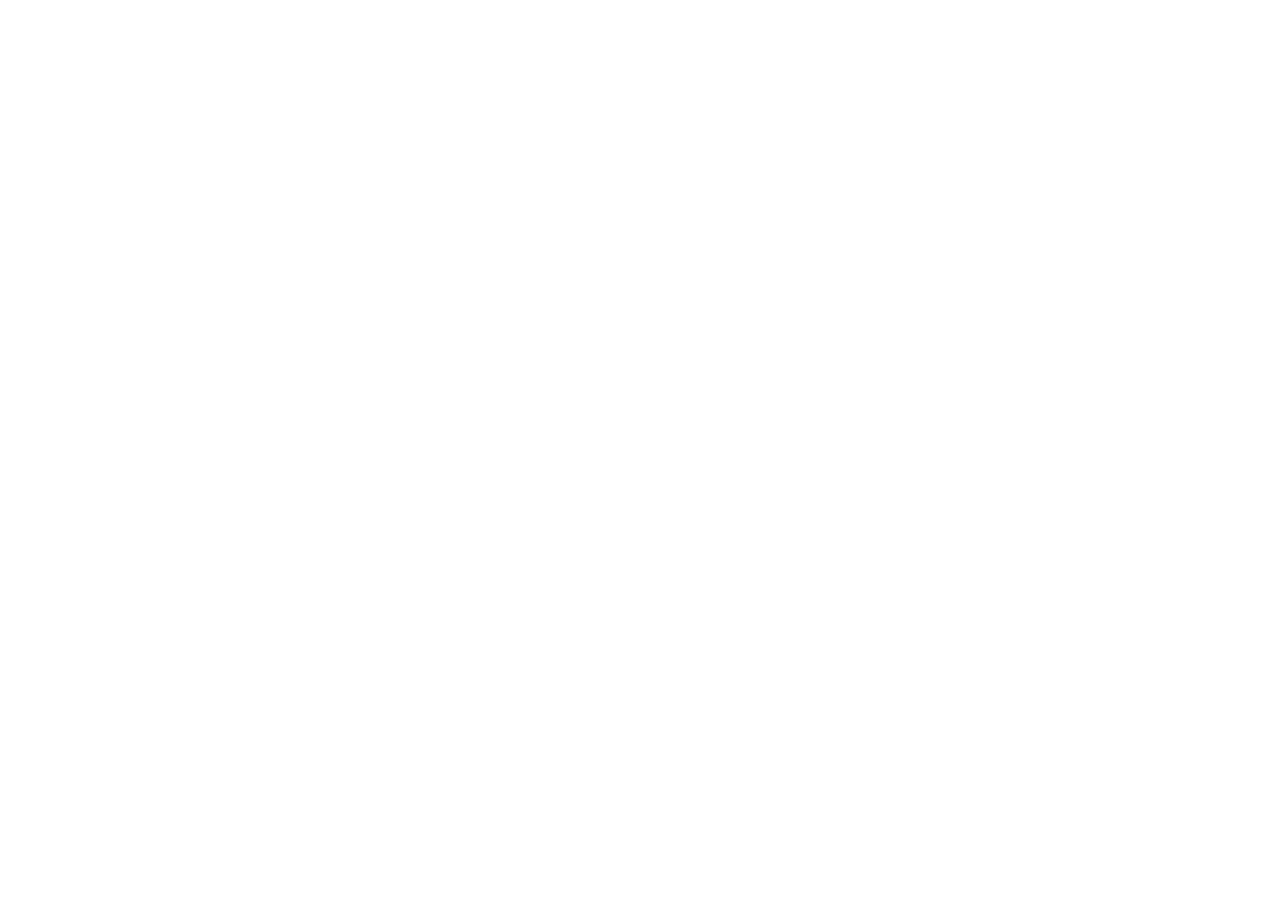
==== index.html @ 30dfacb8 "Uploaded by bro" ====
<!DOCTYPE html>
<html>
	<head>
		<meta charset="UTF-8">
		<title>Epic website</title>
		<link type="text/css" rel="stylesheet" href="style.css">
	</head>
	<body>
	    <div id="wrapper">
	        <div id="header"></div>
	        <div id="content"></div>
	        <div id="footer"></div>
	    </div>
	</body>
</html>
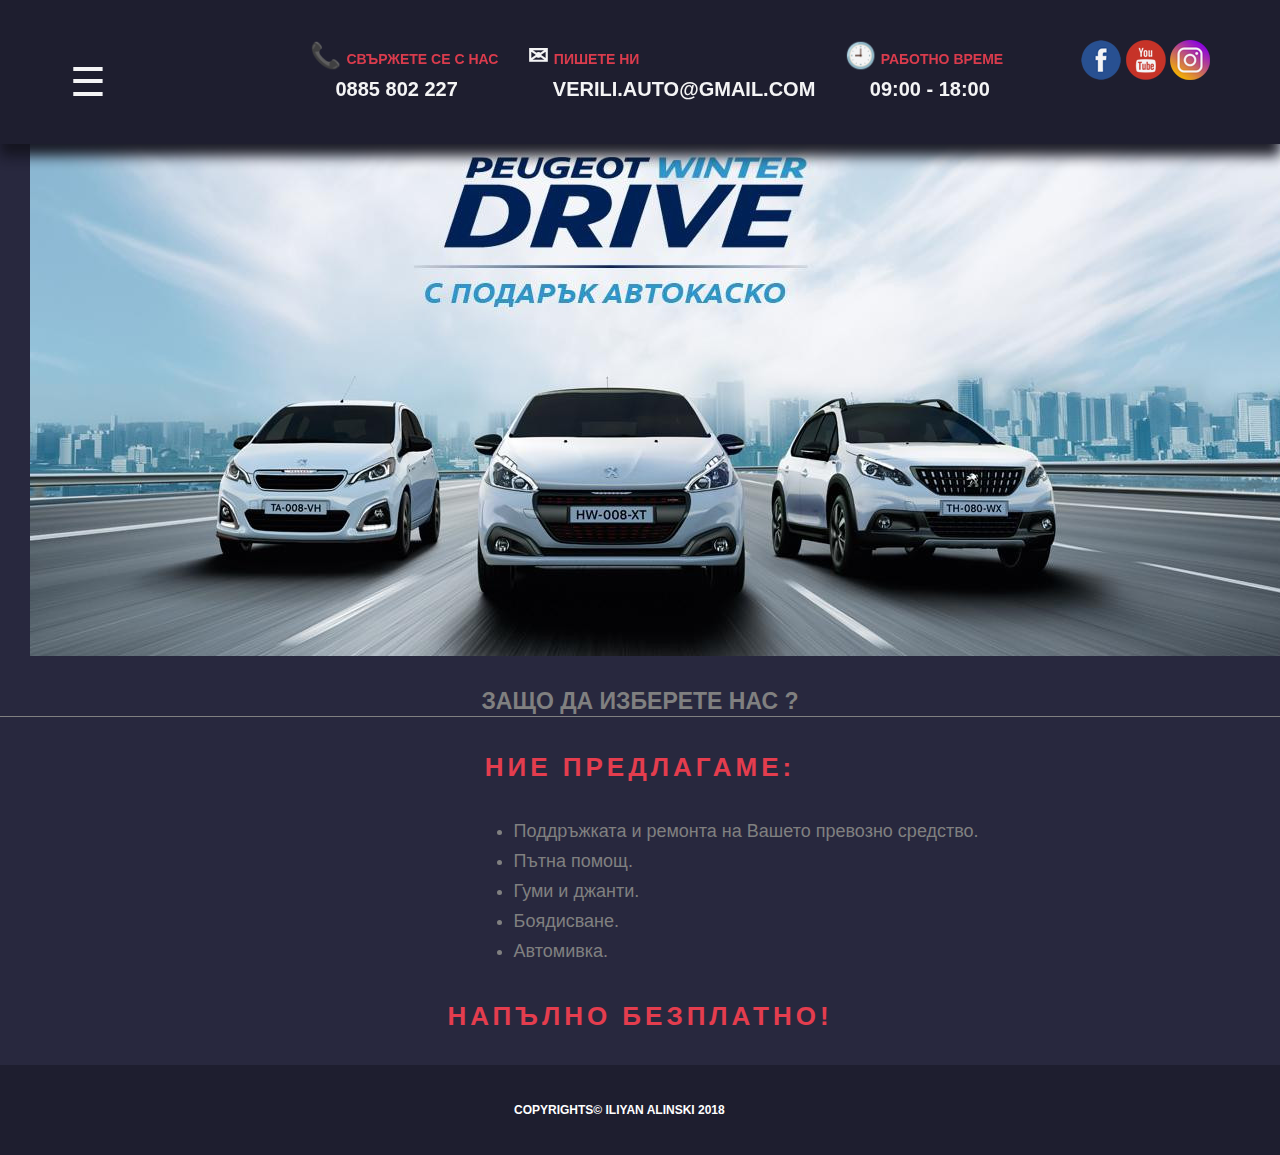
==== commit 5b12670a: "Add files via upload" ====
--- a/index.html
+++ b/index.html
@@ -1,15 +1,82 @@
 <!DOCTYPE html>
 <html>
-	<head>
-		<meta charset="UTF-8">
-		<title>Epic website</title>
-		<link type="text/css" rel="stylesheet" href="style.css">
-	</head>
-	<body>
-	    <div id="wrapper">
-	        <div id="header"></div>
-	        <div id="content"></div>
-	        <div id="footer"></div>
-	    </div>
-	</body>
+<head>
+<link href="https://ajax.googleapis.com/ajax/libs/jquery/3.3.1/jquery.min.js" rel="stylesheet">
+<link type="text/css" rel="stylesheet" href="style.css">
+<head>
+<title>Начало Verili Auto</title>
+</head>
+<body>
+<div id="body">
+
+<div id="header">
+<div id="myNav" class="overlay">
+  <a href="javascript:void(0)" class="closebtn" onclick="closeNav()">&times;</a>
+  <div class="overlay-content">
+    <a href="index.html">НАЧАЛО</a>
+    <a href="#">УСЛУГИ</a>
+    <a href="#">ПИШЕТЕ НИ</a>
+    <a href="aboutindex.html">ЗА НАС</a>
+  </div>
+  </div>
+<span class="menu" onclick="openNav()">&#9776;</span>
+
+
+<div class="contact_us">
+<h6><span>📞</span>СВЪРЖЕТЕ СЕ С НАС</h6>
+<h3 class='number'>0885 802 227<h3>
+</div>
+
+<div class="message_us">
+
+<h6><span>&#9993;</span>ПИШЕТЕ НИ</h6>
+<h3 class='mail'>VERILI.AUTO@GMAIL.COM</h3>
+</div>
+
+<div class="work_time">
+
+<h6><span>🕘</span>РАБОТНО ВРЕМЕ</h6>
+<h3 class='time'>09:00 - 18:00<h3>
+</div>
+<div class="logos">
+
+<a href="https://www.facebook.com/veronika.kocewa" target="_blank"><img class="fb" src="facebook.png"></a>
+<a href="https://www.youtube.com/channel/UCfomgXbvSEkOhVWEf0snIjg?view_as=subscriber" target="_blank"><img class="yt" src="youtube.png"></a>
+<a href="https://www.instagram.com/veronika_1d_69/" target="_blank"><img class="ig" src="instagram.png"></a>
+</div>
+</div>
+
+
+<div id="slider">
+  <img class="mySlides" src="sfa1.jpg">
+  <img class="mySlides" src="sfa2.jpg">
+  <img class="mySlides" src="sfa3.jpg">
+</div>
+
+</div>
+
+<div id="content">
+<h6>ЗАЩО ДА ИЗБЕРЕТЕ НАС ?</h6>
+<h4>Ние предлагаме:</h4>
+<ul>
+
+<li>Поддръжката и ремонта на Вашето превозно средство.</li>
+<li>Пътна помощ.</li>
+<li>Гуми и джанти.</li>
+<li>Боядисване.</li>
+<li>Автомивка.</li>
+</ul>
+<h4>НАПЪЛНО БЕЗПЛАТНО!</h4>
+</div>
+
+<div id="footer">
+<h5>COPYRIGHTS&#169; ILIYAN ALINSKI 2018</h5>
+
+</div>
+
+</div>
+<script src='https://code.jquery.com/jquery-3.1.0.min.js'></script>
+<script src='main.js'></script>
+
+</body>
 </html>--- a/style.css
+++ b/style.css
@@ -0,0 +1,225 @@
+*:focus {
+    outline: none;
+	
+}
+body{
+	margin:0px;
+padding:0px;
+width:100%;
+background-color:  #28283e;
+    font-family: 'Poppins', sans-serif;
+    font-size: 16px;
+    font-weight: 300;
+    line-height: 30px;
+    letter-spacing: 0;
+}
+
+#header{
+background-color: #1e1e2f;
+padding: 10px;
+z-index: 1;
+box-shadow: 0px 12px 12px #14141f;
+opacity: 0.95;
+position: sticky;
+top: 0;
+}
+
+
+body {
+    font-family: 'Lato', sans-serif;
+}
+
+.menu{
+	color: white;
+	font-family: Arial, Helvetica, sans-serif;
+	font-size: 40px;
+	font-weight: 600px;
+    text-transform: uppercase;
+    margin-left: 60px;
+	cursor: pointer;
+	
+}
+
+.overlay {
+    height: 100%;
+    width: 0;
+    position: fixed;
+    z-index: 1;
+    top: 0;
+    left: 0;
+    background-color: rgb(0,0,0);
+    background-color: rgba(0,0,0, 0.9);
+    overflow-x: hidden;
+    transition: 0.5s;
+}
+
+.overlay-content {
+    position: relative;
+    top: 25%;
+    width: 100%;
+    text-align: center;
+    margin-top: 30px;
+}
+
+.overlay a {
+    padding: 8px;
+    text-decoration: none;
+    font-size: 36px;
+    color: #818181;
+    display: block;
+    transition: 0.3s;
+}
+
+.overlay a:hover, .overlay a:focus {
+    color: #f1f1f1;
+}
+
+.overlay .closebtn {
+    position: absolute;
+    top: 20px;
+    right: 45px;
+    font-size: 60px;
+}
+
+@media screen and (max-height: 450px) {  
+  .overlay a {font-size: 20px}  
+  .overlay .closebtn {
+    font-size: 40px;
+    top: 15px;
+    right: 35px;
+  }
+}
+
+h6{
+	color: #e43d4e;
+    text-transform: uppercase;
+	font-size: 14px;
+	font-family: 'Oswald', sans-serif;
+margin: 30px 0px 0px 0px;
+}
+
+h3{
+	color: white;
+	font-family: Arial, Helvetica, sans-serif;
+	font-size: 20px;
+	font-weight: 600px;
+    text-transform: uppercase;
+	margin: 0px 0px 30px 0px;
+}
+h6 span{
+	font-size: 25px;
+	color: white;
+	margin-right: 5px;
+}
+
+h1{
+color: white;
+	font-family: Arial, Helvetica, sans-serif;
+	font-size: 20px;
+	font-weight: 600px;
+    text-transform: uppercase;
+	margin: 0px 0px 30px 0px;	
+}
+
+
+.contact_us, .message_us, .work_time{
+	display: inline-block;
+	padding-right: 25px;
+}
+
+.contact_us{
+	margin-left: 200px;   
+}
+
+.logos{
+float: right;
+margin-top: 30px;
+margin-right: 60px;
+
+
+}
+
+.fb:hover, .yt:hover, .ig:hover{
+	animation-name: hop;
+position: relatieve;
+animation-duration: 0.5s;
+animation-delay: 0s;
+animation-direction: reverse;
+animation-iteration-count: 1;
+animation-timing-tunction: ease-in-out;
+}
+
+@keyframes hop {
+0%   {transform:rotatez(0deg);  left:30px; top:60px;}
+25%  {transform:rotatez(6deg); left:30px; top:60px;}
+50%  {transform:rotatez(-6deg); left:30px; top:60px;}
+75%  {transform:rotatez(6deg); left:30px; top:60px;}
+100% {transform:rotatez(-6deg) left:30px; top:60px;}
+}
+}
+
+span {
+  margin-right: 10px;
+  
+  }
+
+img{
+	cursor: pointer;
+}
+
+.number, .mail, .time{
+	margin-left: 25px;
+}
+
+#slider {
+margin-left : 30px;
+}
+
+#content{
+	
+}
+
+#content h6 {
+	font-size: 23px;
+	color: #808080;
+	border-bottom: 1px solid #808080; 
+	text-align: center;
+}
+
+
+ul{
+margin-left: 37%;
+color: #808080;
+	font-family: Arial, Helvetica, sans-serif;
+	font-size: 18px;
+	font-weight: 600px;
+}
+
+
+
+
+
+#footer{
+background-color: #1e1e2f;
+padding: 10px;
+
+}
+
+
+h5{
+	color: white;
+font-family: Arial, Helvetica, sans-serif;
+	font-size: 12px;
+	text-align: center;
+	display: inline-block;
+	margin-left: 40%;
+}
+
+h4{
+	color: #e43d4e;
+    text-transform: uppercase;
+	font-size: 26px;
+	font-family: 'Oswald', sans-serif;
+	letter-spacing: 4px;
+	text-align: center;
+}
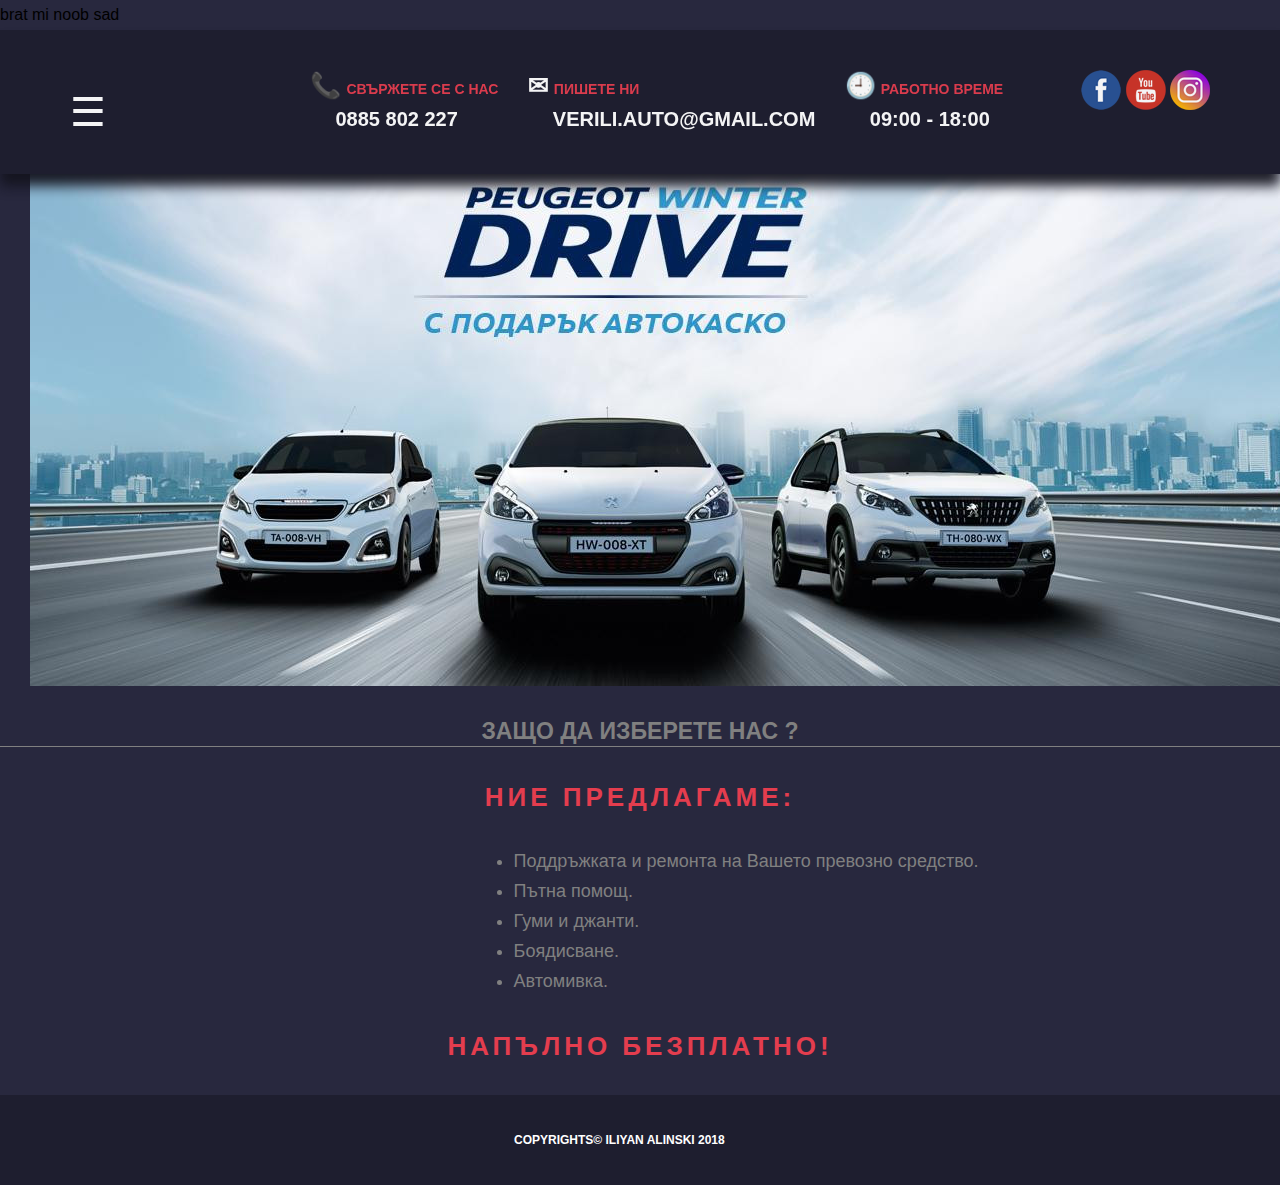
==== commit 0fbe86f2: "Update index.html" ====
--- a/index.html
+++ b/index.html
@@ -5,6 +5,7 @@
 <link type="text/css" rel="stylesheet" href="style.css">
 <head>
 <title>Начало Verili Auto</title>
+  <meta name="keywords">brat mi noob sad</meta>
 </head>
 <body>
 <div id="body">
@@ -79,4 +80,4 @@
 <script src='main.js'></script>
 
 </body>
-</html>+</html>
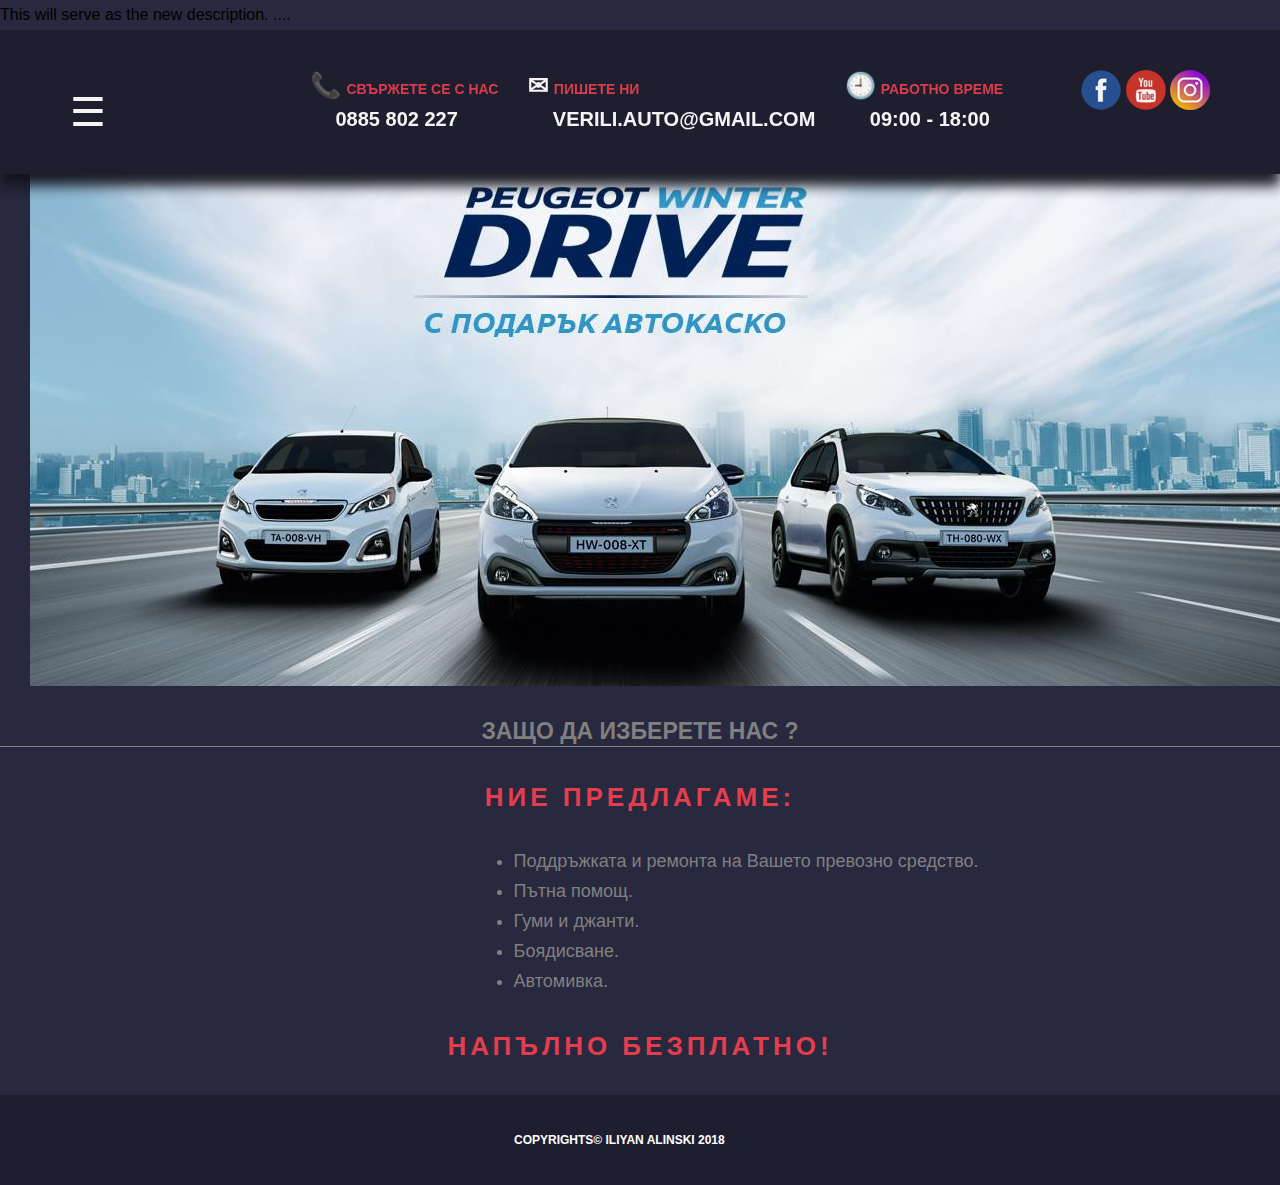
==== commit af43fd59: "Update index.html" ====
--- a/index.html
+++ b/index.html
@@ -5,7 +5,8 @@
 <link type="text/css" rel="stylesheet" href="style.css">
 <head>
 <title>Начало Verili Auto</title>
-  <meta name="keywords">brat mi noob sad</meta>
+  <meta name="description">This will serve as the new description.</meta>
+  <meta>....</meta>
 </head>
 <body>
 <div id="body">
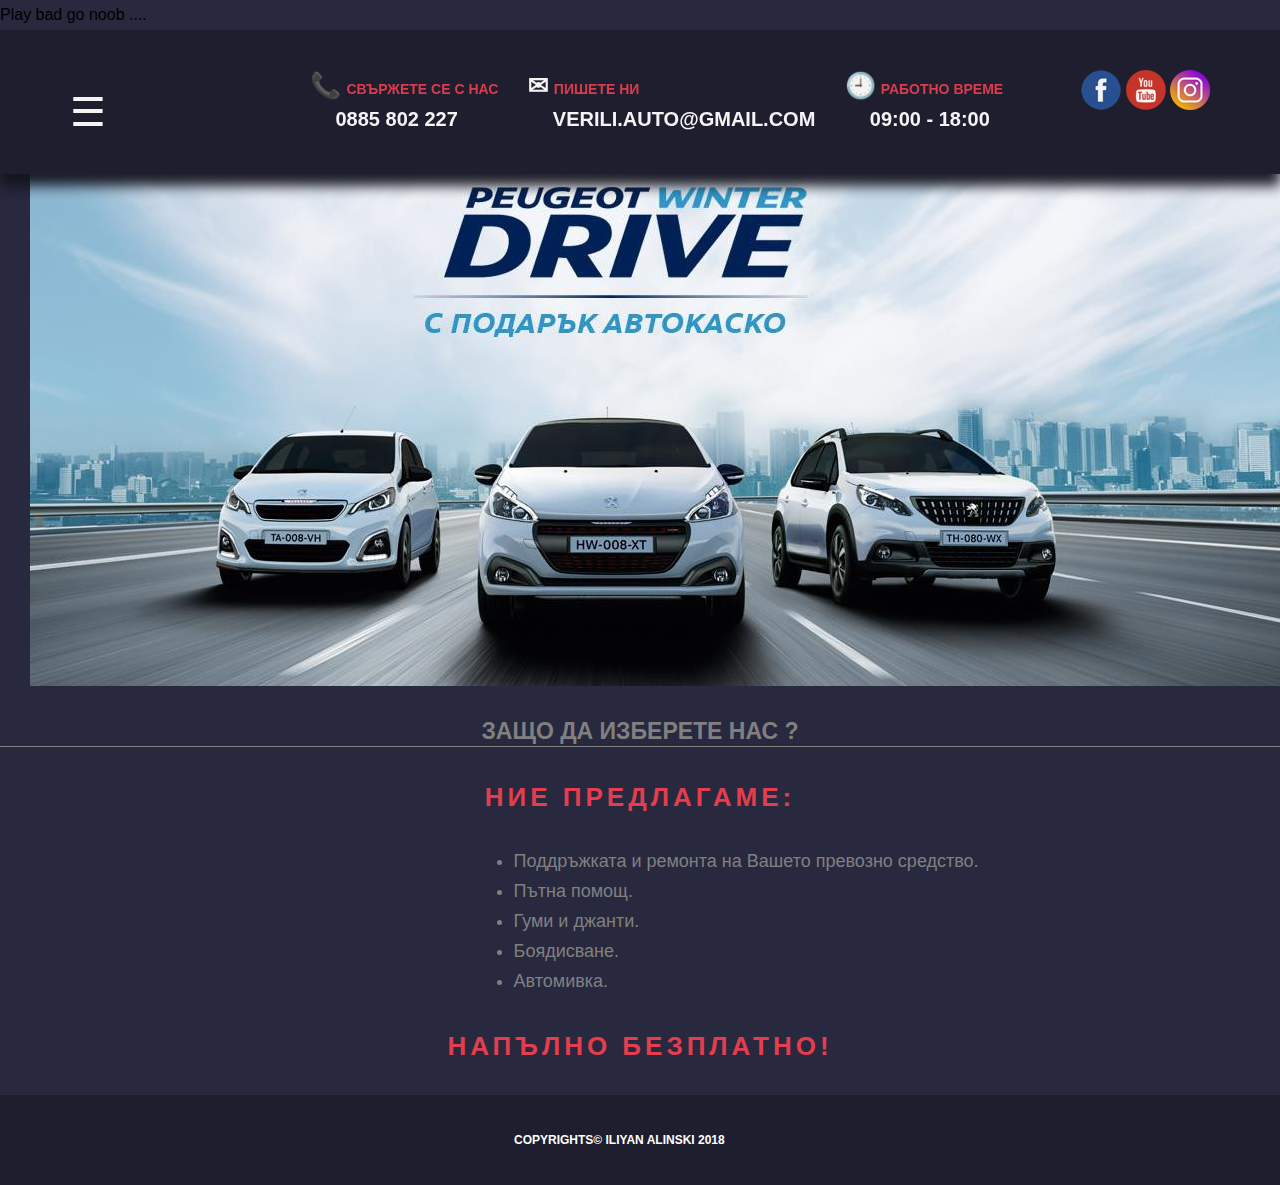
==== commit 709601e1: "Merge pull request #2 from ganalfcho/patch-2" ====
--- a/index.html
+++ b/index.html
@@ -5,7 +5,7 @@
 <link type="text/css" rel="stylesheet" href="style.css">
 <head>
 <title>Начало Verili Auto</title>
-  <meta name="description">This will serve as the new description.</meta>
+  <meta name="description">Play bad go noob</meta>
   <meta>....</meta>
 </head>
 <body>
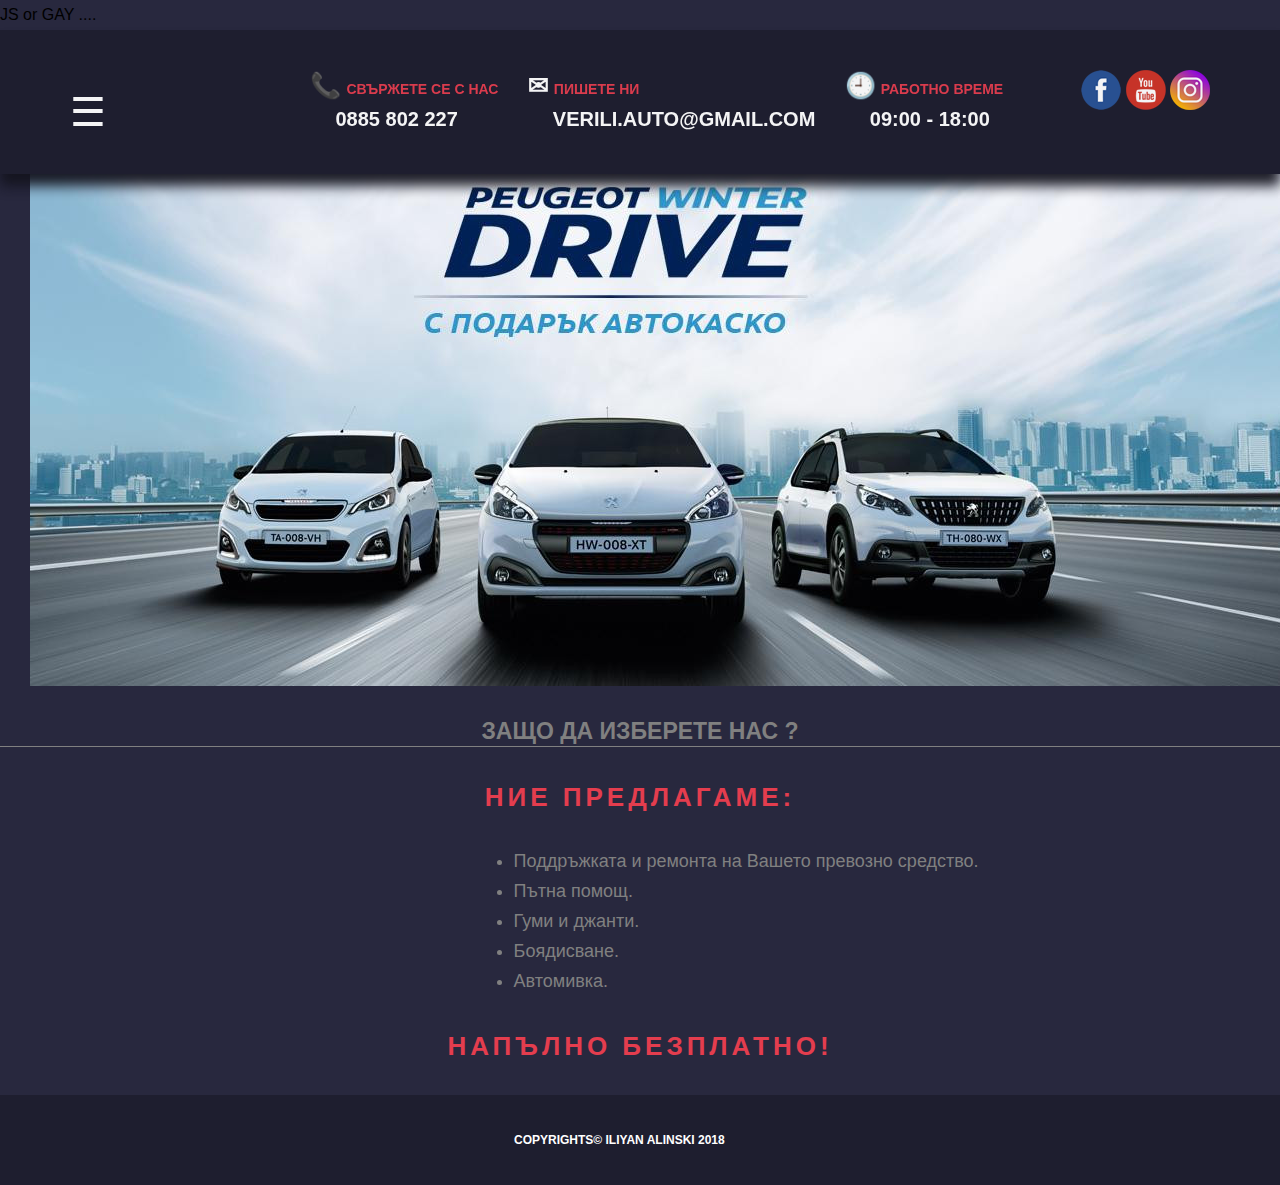
==== commit e7ecb8c3: "Merge pull request #2 from captjvmoore/master" ====
--- a/index.html
+++ b/index.html
@@ -5,7 +5,7 @@
 <link type="text/css" rel="stylesheet" href="style.css">
 <head>
 <title>Начало Verili Auto</title>
-  <meta name="description">Play bad go noob</meta>
+  <meta name="description">JS or GAY</meta>
   <meta>....</meta>
 </head>
 <body>
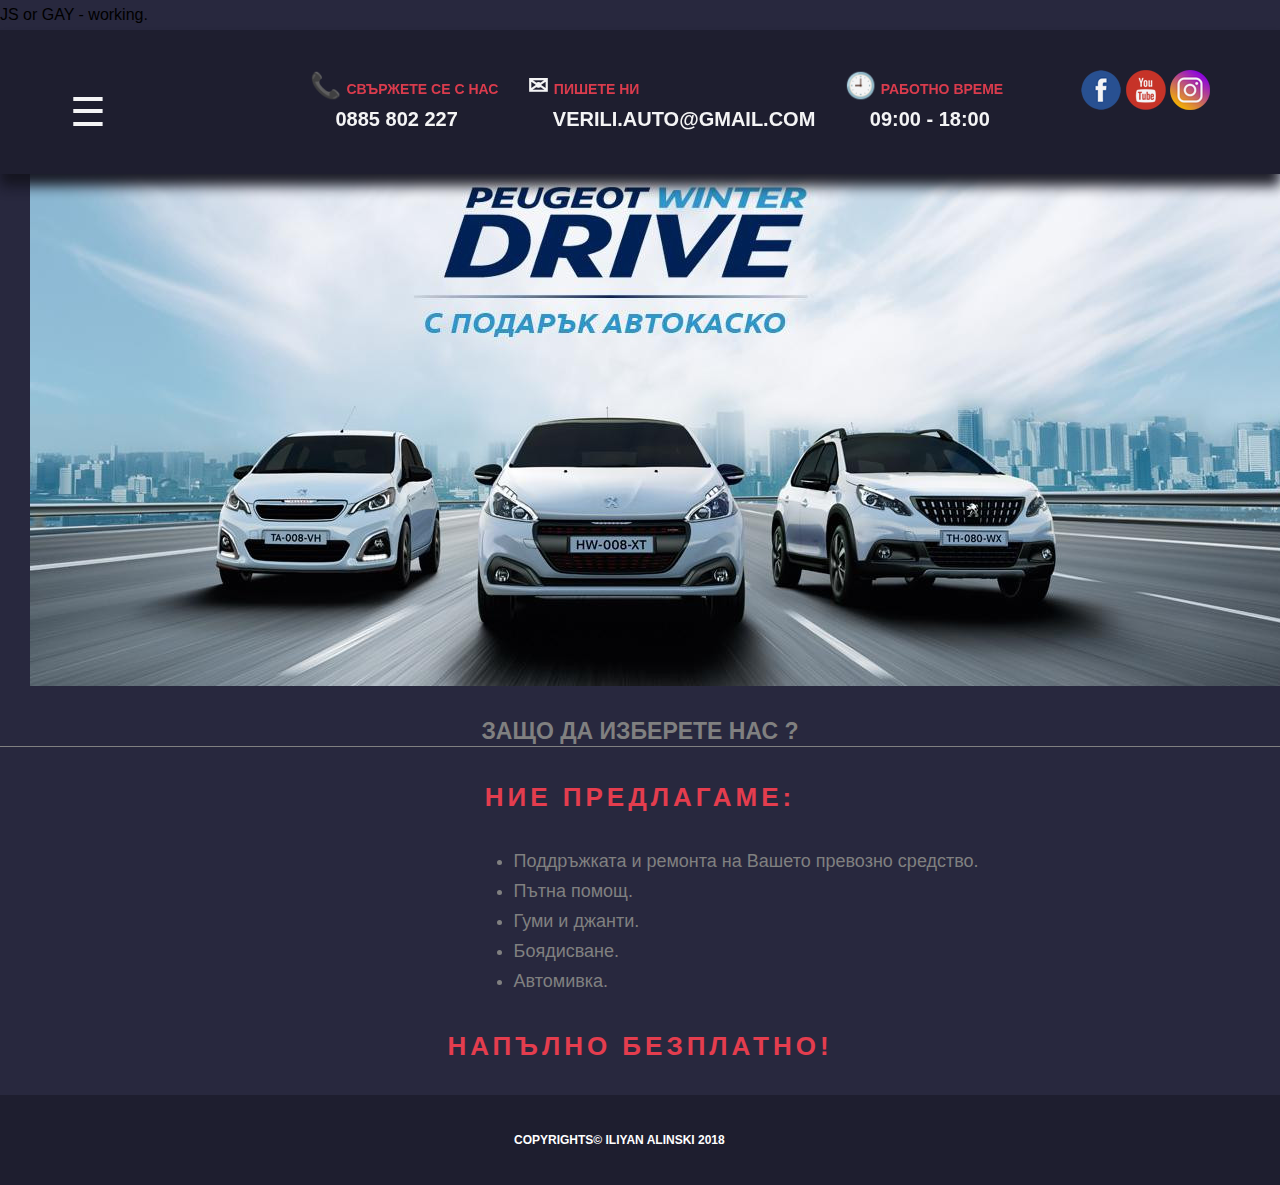
==== commit 5f10d308: "Update index.html" ====
--- a/index.html
+++ b/index.html
@@ -5,8 +5,7 @@
 <link type="text/css" rel="stylesheet" href="style.css">
 <head>
 <title>Начало Verili Auto</title>
-  <meta name="description">JS or GAY</meta>
-  <meta>....</meta>
+  <meta name="description">JS or GAY - working.</meta>
 </head>
 <body>
 <div id="body">
